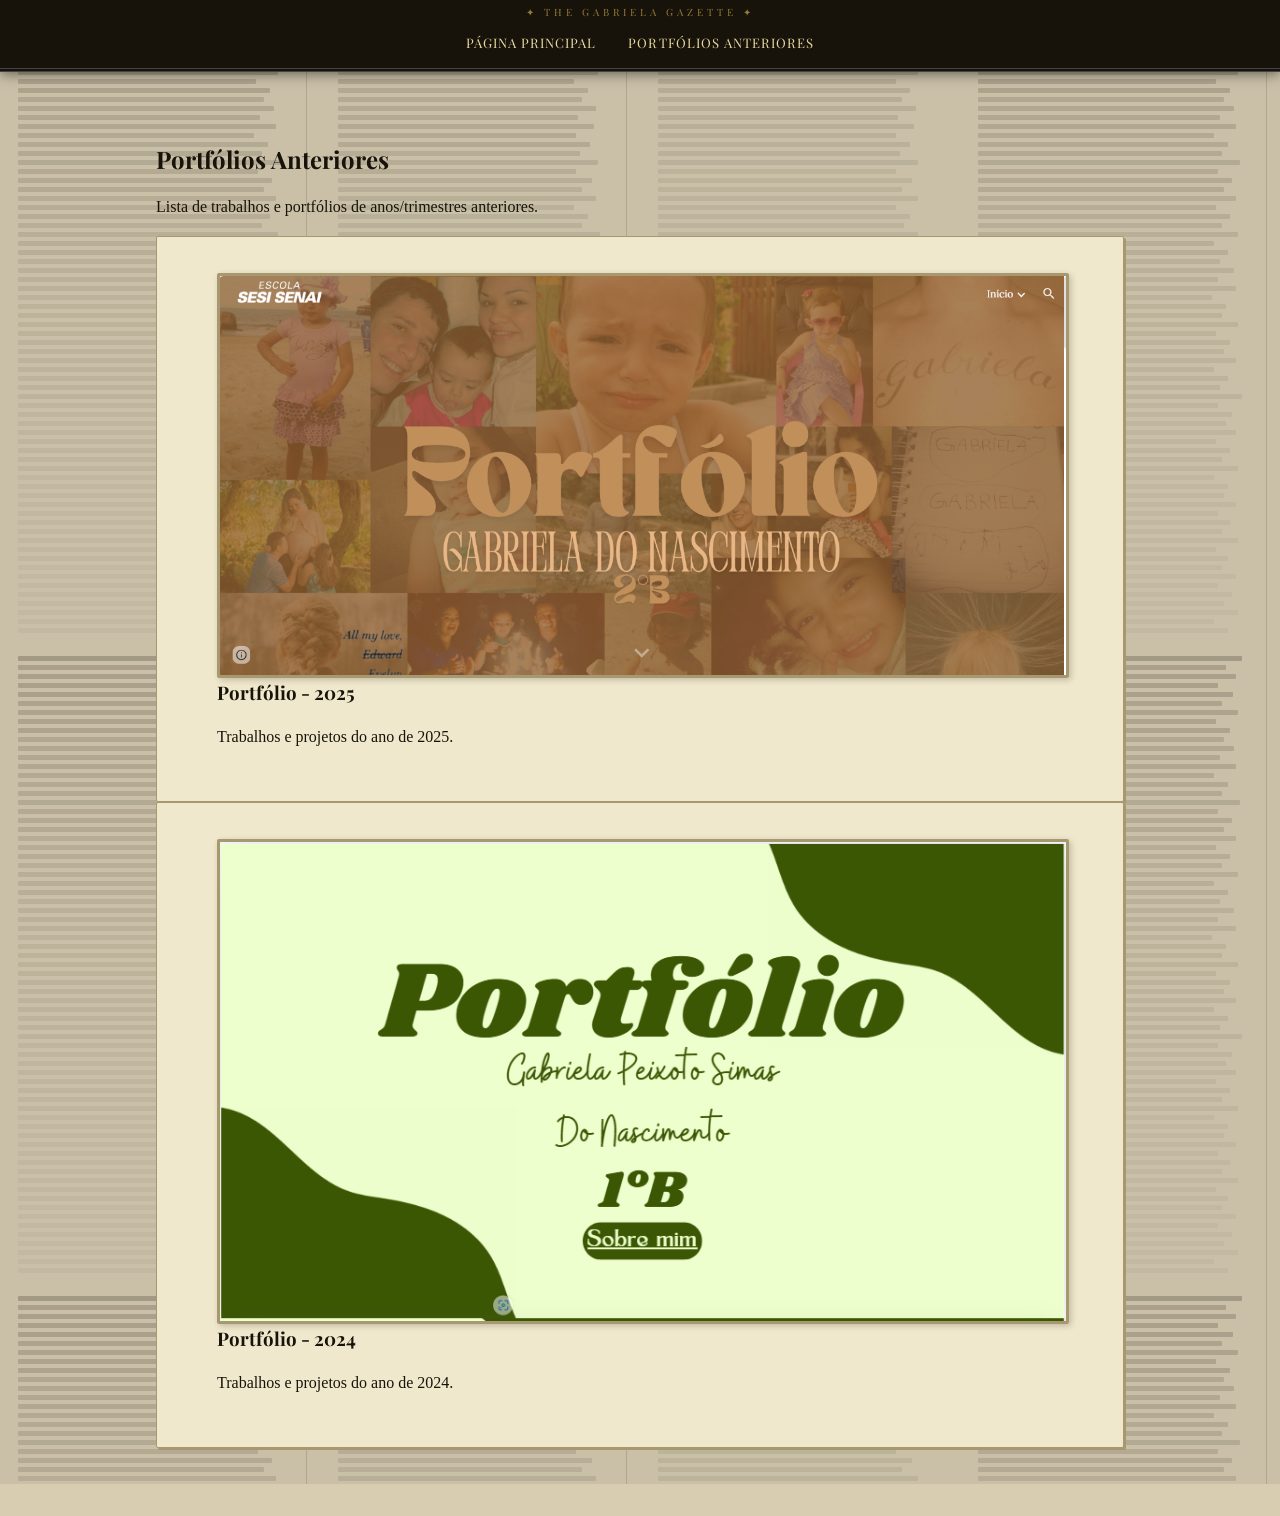
==== anteriores.html @ 57b77105 "primeiro commit" ====
<!DOCTYPE html>
<html lang="pt-br">
<head>
    <meta charset="utf-8">
    <meta name="viewport" content="width=device-width,initial-scale=1">
    <meta name="description" content="Portfólios e trabalhos anteriores — seleção de projetos por ano.">
    <title>Portfólios Anteriores</title>
    <link href="https://fonts.googleapis.com/css2?family=Inter:wght@300;400;600&family=Baloo+2:wght@600;700&display=swap" rel="stylesheet">
    <link rel="icon" href="favicon.ico">
    <link rel="stylesheet" href="style.css">
</head>
<body>
    <header>
        <nav>
            <ul>
                <li><a href="index.html">Página Principal</a></li>
                <li><a href="#anteriores">Portfólios Anteriores</a></li>
            </ul>
        </nav>
    </header>

    <main>
        <section id="anteriores">
            <h1>Portfólios Anteriores</h1>
            <p>Lista de trabalhos e portfólios de anos/trimestres anteriores.</p>

            <div class="grid-atividades">
                <article class="card">
                    <figure>
                            <a href="https://sites.google.com/estudante.sesisenai.org.br/gabrielapsdn?usp=sharing" target="_blank" rel="noopener noreferrer">
                                <img src="thumb-2025.png" alt="Miniatura Portfólio 2025" class="portfolio-thumb" loading="lazy">
                            </a>
                        <figcaption>
                            <h3>Portfólio - 2025</h3>
                            <p>Trabalhos e projetos do ano de 2025.</p>
                        </figcaption>
                    </figure>
                </article>

                <article class="card">
                    <figure>
                        <a href="https://www.canva.com/design/DAF_xzm78mk/CdOu-f7Q2HeyE7oRN4LmzQ/edit" target="_blank" rel="noopener noreferrer">
                            <img src="thumb-2024.png" alt="Miniatura Portfólio 2024" class="portfolio-thumb" loading="lazy">
                        </a>
                        <figcaption>
                            <h3>Portfólio - 2024</h3>
                            <p>Trabalhos e projetos do ano de 2024.</p>
                        </figcaption>
                    </figure>
                </article>
            </div>
        </section>
    </main>

    <script src="script.js"></script>
</body>
</html>
---- style.css ----
@import url('https://fonts.googleapis.com/css2?family=Playfair+Display:ital,wght@0,400;0,700;0,900;1,400;1,700&family=IM+Fell+English:ital@0;1&family=Courier+Prime:wght@400;700&display=swap');

/* =============================================
   VARIÁVEIS
   ============================================= */
:root {
    --j-bg:     #d8cdb0;
    --j-paper:  #e8dfc4;
    --j-ink:    #18130a;
    --j-muted:  #3a2e1a;
    --j-border: #a89870;
    --j-gold:   #c8a84a;
    --radius:   2px;
}

/* =============================================
   FUNDO — textura de jornal real
   Combinação: cor base amarelada + SVG de linhas
   densas em 3 colunas + ruído de grão de papel
   ============================================= */
html {
    background-color: var(--j-bg);
}

body {
    margin: 0;
    padding: 0;
    font-family: 'IM Fell English', Georgia, serif;
    color: var(--j-ink);
    line-height: 1.6;
    -webkit-font-smoothing: antialiased;
    position: relative;

    /* Camada 1: textura de papel envelhecido */
    background-color: var(--j-paper);
    background-image:
        /* Grão de papel — noise fino */
        url("data:image/svg+xml,%3Csvg xmlns='http://www.w3.org/2000/svg' width='300' height='300'%3E%3Cfilter id='n' x='0' y='0'%3E%3CfeTurbulence type='fractalNoise' baseFrequency='0.75' numOctaves='4' stitchTiles='stitch'/%3E%3CfeColorMatrix type='saturate' values='0'/%3E%3CfeBlend in='SourceGraphic' mode='multiply'/%3E%3C/filter%3E%3Crect width='300' height='300' filter='url(%23n)' opacity='0.12'/%3E%3C/svg%3E"),
        /* Linhas de texto em 3 colunas — denso como jornal real */
        url("data:image/svg+xml,%3Csvg xmlns='http://www.w3.org/2000/svg' width='960' height='640'%3E%3Crect width='960' height='640' fill='%23e6dbbf'/%3E%3C!-- COLUNA 1 --%3E%3Crect x='18' y='16' width='264' height='5' rx='1' fill='%2318130a' opacity='0.22'/%3E%3Crect x='18' y='25' width='248' height='5' rx='1' fill='%2318130a' opacity='0.18'/%3E%3Crect x='18' y='34' width='258' height='5' rx='1' fill='%2318130a' opacity='0.18'/%3E%3Crect x='18' y='43' width='240' height='5' rx='1' fill='%2318130a' opacity='0.18'/%3E%3Crect x='18' y='52' width='255' height='5' rx='1' fill='%2318130a' opacity='0.18'/%3E%3Crect x='18' y='61' width='244' height='5' rx='1' fill='%2318130a' opacity='0.16'/%3E%3Crect x='18' y='70' width='260' height='5' rx='1' fill='%2318130a' opacity='0.16'/%3E%3Crect x='18' y='79' width='238' height='5' rx='1' fill='%2318130a' opacity='0.16'/%3E%3Crect x='18' y='88' width='252' height='5' rx='1' fill='%2318130a' opacity='0.16'/%3E%3Crect x='18' y='97' width='246' height='5' rx='1' fill='%2318130a' opacity='0.14'/%3E%3Crect x='18' y='106' width='256' height='5' rx='1' fill='%2318130a' opacity='0.14'/%3E%3Crect x='18' y='115' width='242' height='5' rx='1' fill='%2318130a' opacity='0.14'/%3E%3Crect x='18' y='124' width='258' height='5' rx='1' fill='%2318130a' opacity='0.14'/%3E%3Crect x='18' y='133' width='236' height='5' rx='1' fill='%2318130a' opacity='0.13'/%3E%3Crect x='18' y='142' width='250' height='5' rx='1' fill='%2318130a' opacity='0.13'/%3E%3Crect x='18' y='151' width='244' height='5' rx='1' fill='%2318130a' opacity='0.13'/%3E%3Crect x='18' y='160' width='262' height='5' rx='1' fill='%2318130a' opacity='0.13'/%3E%3Crect x='18' y='169' width='240' height='5' rx='1' fill='%2318130a' opacity='0.12'/%3E%3Crect x='18' y='178' width='254' height='5' rx='1' fill='%2318130a' opacity='0.12'/%3E%3Crect x='18' y='187' width='246' height='5' rx='1' fill='%2318130a' opacity='0.12'/%3E%3Crect x='18' y='196' width='258' height='5' rx='1' fill='%2318130a' opacity='0.11'/%3E%3Crect x='18' y='205' width='238' height='5' rx='1' fill='%2318130a' opacity='0.11'/%3E%3Crect x='18' y='214' width='252' height='5' rx='1' fill='%2318130a' opacity='0.11'/%3E%3Crect x='18' y='223' width='244' height='5' rx='1' fill='%2318130a' opacity='0.10'/%3E%3Crect x='18' y='232' width='260' height='5' rx='1' fill='%2318130a' opacity='0.10'/%3E%3Crect x='18' y='241' width='236' height='5' rx='1' fill='%2318130a' opacity='0.10'/%3E%3Crect x='18' y='250' width='250' height='5' rx='1' fill='%2318130a' opacity='0.10'/%3E%3Crect x='18' y='259' width='242' height='5' rx='1' fill='%2318130a' opacity='0.09'/%3E%3Crect x='18' y='268' width='256' height='5' rx='1' fill='%2318130a' opacity='0.09'/%3E%3Crect x='18' y='277' width='240' height='5' rx='1' fill='%2318130a' opacity='0.09'/%3E%3Crect x='18' y='286' width='258' height='5' rx='1' fill='%2318130a' opacity='0.09'/%3E%3Crect x='18' y='295' width='234' height='5' rx='1' fill='%2318130a' opacity='0.08'/%3E%3Crect x='18' y='304' width='248' height='5' rx='1' fill='%2318130a' opacity='0.08'/%3E%3Crect x='18' y='313' width='244' height='5' rx='1' fill='%2318130a' opacity='0.08'/%3E%3Crect x='18' y='322' width='260' height='5' rx='1' fill='%2318130a' opacity='0.08'/%3E%3Crect x='18' y='331' width='238' height='5' rx='1' fill='%2318130a' opacity='0.08'/%3E%3Crect x='18' y='340' width='252' height='5' rx='1' fill='%2318130a' opacity='0.08'/%3E%3Crect x='18' y='349' width='246' height='5' rx='1' fill='%2318130a' opacity='0.07'/%3E%3Crect x='18' y='358' width='258' height='5' rx='1' fill='%2318130a' opacity='0.07'/%3E%3Crect x='18' y='367' width='236' height='5' rx='1' fill='%2318130a' opacity='0.07'/%3E%3Crect x='18' y='376' width='250' height='5' rx='1' fill='%2318130a' opacity='0.07'/%3E%3Crect x='18' y='385' width='242' height='5' rx='1' fill='%2318130a' opacity='0.07'/%3E%3Crect x='18' y='394' width='264' height='5' rx='1' fill='%2318130a' opacity='0.07'/%3E%3Crect x='18' y='403' width='240' height='5' rx='1' fill='%2318130a' opacity='0.06'/%3E%3Crect x='18' y='412' width='254' height='5' rx='1' fill='%2318130a' opacity='0.06'/%3E%3Crect x='18' y='421' width='248' height='5' rx='1' fill='%2318130a' opacity='0.06'/%3E%3Crect x='18' y='430' width='258' height='5' rx='1' fill='%2318130a' opacity='0.06'/%3E%3Crect x='18' y='439' width='238' height='5' rx='1' fill='%2318130a' opacity='0.06'/%3E%3Crect x='18' y='448' width='252' height='5' rx='1' fill='%2318130a' opacity='0.06'/%3E%3Crect x='18' y='457' width='244' height='5' rx='1' fill='%2318130a' opacity='0.06'/%3E%3Crect x='18' y='466' width='260' height='5' rx='1' fill='%2318130a' opacity='0.06'/%3E%3Crect x='18' y='475' width='236' height='5' rx='1' fill='%2318130a' opacity='0.05'/%3E%3Crect x='18' y='484' width='250' height='5' rx='1' fill='%2318130a' opacity='0.05'/%3E%3Crect x='18' y='493' width='246' height='5' rx='1' fill='%2318130a' opacity='0.05'/%3E%3Crect x='18' y='502' width='258' height='5' rx='1' fill='%2318130a' opacity='0.05'/%3E%3Crect x='18' y='511' width='240' height='5' rx='1' fill='%2318130a' opacity='0.05'/%3E%3Crect x='18' y='520' width='252' height='5' rx='1' fill='%2318130a' opacity='0.05'/%3E%3Crect x='18' y='529' width='244' height='5' rx='1' fill='%2318130a' opacity='0.05'/%3E%3Crect x='18' y='538' width='260' height='5' rx='1' fill='%2318130a' opacity='0.05'/%3E%3Crect x='18' y='547' width='238' height='5' rx='1' fill='%2318130a' opacity='0.05'/%3E%3Crect x='18' y='556' width='250' height='5' rx='1' fill='%2318130a' opacity='0.05'/%3E%3Crect x='18' y='565' width='244' height='5' rx='1' fill='%2318130a' opacity='0.04'/%3E%3Crect x='18' y='574' width='258' height='5' rx='1' fill='%2318130a' opacity='0.04'/%3E%3Crect x='18' y='583' width='240' height='5' rx='1' fill='%2318130a' opacity='0.04'/%3E%3Crect x='18' y='592' width='254' height='5' rx='1' fill='%2318130a' opacity='0.04'/%3E%3Crect x='18' y='601' width='246' height='5' rx='1' fill='%2318130a' opacity='0.04'/%3E%3Crect x='18' y='610' width='260' height='5' rx='1' fill='%2318130a' opacity='0.04'/%3E%3Crect x='18' y='619' width='236' height='5' rx='1' fill='%2318130a' opacity='0.04'/%3E%3Crect x='18' y='628' width='250' height='5' rx='1' fill='%2318130a' opacity='0.04'/%3E%3C!-- COLUNA 2 --%3E%3Crect x='338' y='16' width='264' height='5' rx='1' fill='%2318130a' opacity='0.19'/%3E%3Crect x='338' y='25' width='246' height='5' rx='1' fill='%2318130a' opacity='0.15'/%3E%3Crect x='338' y='34' width='258' height='5' rx='1' fill='%2318130a' opacity='0.15'/%3E%3Crect x='338' y='43' width='238' height='5' rx='1' fill='%2318130a' opacity='0.15'/%3E%3Crect x='338' y='52' width='253' height='5' rx='1' fill='%2318130a' opacity='0.15'/%3E%3Crect x='338' y='61' width='244' height='5' rx='1' fill='%2318130a' opacity='0.14'/%3E%3Crect x='338' y='70' width='260' height='5' rx='1' fill='%2318130a' opacity='0.14'/%3E%3Crect x='338' y='79' width='236' height='5' rx='1' fill='%2318130a' opacity='0.14'/%3E%3Crect x='338' y='88' width='250' height='5' rx='1' fill='%2318130a' opacity='0.13'/%3E%3Crect x='338' y='97' width='244' height='5' rx='1' fill='%2318130a' opacity='0.13'/%3E%3Crect x='338' y='106' width='258' height='5' rx='1' fill='%2318130a' opacity='0.13'/%3E%3Crect x='338' y='115' width='240' height='5' rx='1' fill='%2318130a' opacity='0.12'/%3E%3Crect x='338' y='124' width='256' height='5' rx='1' fill='%2318130a' opacity='0.12'/%3E%3Crect x='338' y='133' width='238' height='5' rx='1' fill='%2318130a' opacity='0.12'/%3E%3Crect x='338' y='142' width='252' height='5' rx='1' fill='%2318130a' opacity='0.12'/%3E%3Crect x='338' y='151' width='242' height='5' rx='1' fill='%2318130a' opacity='0.11'/%3E%3Crect x='338' y='160' width='260' height='5' rx='1' fill='%2318130a' opacity='0.11'/%3E%3Crect x='338' y='169' width='238' height='5' rx='1' fill='%2318130a' opacity='0.11'/%3E%3Crect x='338' y='178' width='254' height='5' rx='1' fill='%2318130a' opacity='0.10'/%3E%3Crect x='338' y='187' width='244' height='5' rx='1' fill='%2318130a' opacity='0.10'/%3E%3Crect x='338' y='196' width='258' height='5' rx='1' fill='%2318130a' opacity='0.10'/%3E%3Crect x='338' y='205' width='236' height='5' rx='1' fill='%2318130a' opacity='0.09'/%3E%3Crect x='338' y='214' width='250' height='5' rx='1' fill='%2318130a' opacity='0.09'/%3E%3Crect x='338' y='223' width='244' height='5' rx='1' fill='%2318130a' opacity='0.09'/%3E%3Crect x='338' y='232' width='262' height='5' rx='1' fill='%2318130a' opacity='0.09'/%3E%3Crect x='338' y='241' width='238' height='5' rx='1' fill='%2318130a' opacity='0.08'/%3E%3Crect x='338' y='250' width='252' height='5' rx='1' fill='%2318130a' opacity='0.08'/%3E%3Crect x='338' y='259' width='246' height='5' rx='1' fill='%2318130a' opacity='0.08'/%3E%3Crect x='338' y='268' width='258' height='5' rx='1' fill='%2318130a' opacity='0.08'/%3E%3Crect x='338' y='277' width='240' height='5' rx='1' fill='%2318130a' opacity='0.07'/%3E%3Crect x='338' y='286' width='256' height='5' rx='1' fill='%2318130a' opacity='0.07'/%3E%3Crect x='338' y='295' width='242' height='5' rx='1' fill='%2318130a' opacity='0.07'/%3E%3Crect x='338' y='304' width='260' height='5' rx='1' fill='%2318130a' opacity='0.07'/%3E%3Crect x='338' y='313' width='236' height='5' rx='1' fill='%2318130a' opacity='0.06'/%3E%3Crect x='338' y='322' width='250' height='5' rx='1' fill='%2318130a' opacity='0.06'/%3E%3Crect x='338' y='331' width='244' height='5' rx='1' fill='%2318130a' opacity='0.06'/%3E%3Crect x='338' y='340' width='258' height='5' rx='1' fill='%2318130a' opacity='0.06'/%3E%3Crect x='338' y='349' width='240' height='5' rx='1' fill='%2318130a' opacity='0.06'/%3E%3Crect x='338' y='358' width='254' height='5' rx='1' fill='%2318130a' opacity='0.06'/%3E%3Crect x='338' y='367' width='248' height='5' rx='1' fill='%2318130a' opacity='0.05'/%3E%3Crect x='338' y='376' width='260' height='5' rx='1' fill='%2318130a' opacity='0.05'/%3E%3Crect x='338' y='385' width='238' height='5' rx='1' fill='%2318130a' opacity='0.05'/%3E%3Crect x='338' y='394' width='252' height='5' rx='1' fill='%2318130a' opacity='0.05'/%3E%3Crect x='338' y='403' width='244' height='5' rx='1' fill='%2318130a' opacity='0.05'/%3E%3Crect x='338' y='412' width='260' height='5' rx='1' fill='%2318130a' opacity='0.05'/%3E%3Crect x='338' y='421' width='236' height='5' rx='1' fill='%2318130a' opacity='0.04'/%3E%3Crect x='338' y='430' width='250' height='5' rx='1' fill='%2318130a' opacity='0.04'/%3E%3Crect x='338' y='439' width='246' height='5' rx='1' fill='%2318130a' opacity='0.04'/%3E%3Crect x='338' y='448' width='258' height='5' rx='1' fill='%2318130a' opacity='0.04'/%3E%3Crect x='338' y='457' width='240' height='5' rx='1' fill='%2318130a' opacity='0.04'/%3E%3Crect x='338' y='466' width='254' height='5' rx='1' fill='%2318130a' opacity='0.04'/%3E%3Crect x='338' y='475' width='242' height='5' rx='1' fill='%2318130a' opacity='0.04'/%3E%3Crect x='338' y='484' width='260' height='5' rx='1' fill='%2318130a' opacity='0.04'/%3E%3Crect x='338' y='493' width='238' height='5' rx='1' fill='%2318130a' opacity='0.03'/%3E%3Crect x='338' y='502' width='252' height='5' rx='1' fill='%2318130a' opacity='0.03'/%3E%3Crect x='338' y='511' width='246' height='5' rx='1' fill='%2318130a' opacity='0.03'/%3E%3Crect x='338' y='520' width='258' height='5' rx='1' fill='%2318130a' opacity='0.03'/%3E%3Crect x='338' y='529' width='240' height='5' rx='1' fill='%2318130a' opacity='0.03'/%3E%3Crect x='338' y='538' width='254' height='5' rx='1' fill='%2318130a' opacity='0.03'/%3E%3Crect x='338' y='547' width='244' height='5' rx='1' fill='%2318130a' opacity='0.03'/%3E%3Crect x='338' y='556' width='260' height='5' rx='1' fill='%2318130a' opacity='0.03'/%3E%3Crect x='338' y='565' width='238' height='5' rx='1' fill='%2318130a' opacity='0.03'/%3E%3Crect x='338' y='574' width='252' height='5' rx='1' fill='%2318130a' opacity='0.03'/%3E%3Crect x='338' y='583' width='244' height='5' rx='1' fill='%2318130a' opacity='0.03'/%3E%3Crect x='338' y='592' width='260' height='5' rx='1' fill='%2318130a' opacity='0.03'/%3E%3Crect x='338' y='601' width='238' height='5' rx='1' fill='%2318130a' opacity='0.03'/%3E%3Crect x='338' y='610' width='254' height='5' rx='1' fill='%2318130a' opacity='0.03'/%3E%3Crect x='338' y='619' width='246' height='5' rx='1' fill='%2318130a' opacity='0.03'/%3E%3Crect x='338' y='628' width='260' height='5' rx='1' fill='%2318130a' opacity='0.03'/%3E%3C!-- COLUNA 3 --%3E%3Crect x='658' y='16' width='264' height='5' rx='1' fill='%2318130a' opacity='0.17'/%3E%3Crect x='658' y='25' width='244' height='5' rx='1' fill='%2318130a' opacity='0.13'/%3E%3Crect x='658' y='34' width='258' height='5' rx='1' fill='%2318130a' opacity='0.13'/%3E%3Crect x='658' y='43' width='240' height='5' rx='1' fill='%2318130a' opacity='0.13'/%3E%3Crect x='658' y='52' width='255' height='5' rx='1' fill='%2318130a' opacity='0.12'/%3E%3Crect x='658' y='61' width='246' height='5' rx='1' fill='%2318130a' opacity='0.12'/%3E%3Crect x='658' y='70' width='260' height='5' rx='1' fill='%2318130a' opacity='0.12'/%3E%3Crect x='658' y='79' width='238' height='5' rx='1' fill='%2318130a' opacity='0.11'/%3E%3Crect x='658' y='88' width='252' height='5' rx='1' fill='%2318130a' opacity='0.11'/%3E%3Crect x='658' y='97' width='244' height='5' rx='1' fill='%2318130a' opacity='0.11'/%3E%3Crect x='658' y='106' width='258' height='5' rx='1' fill='%2318130a' opacity='0.10'/%3E%3Crect x='658' y='115' width='240' height='5' rx='1' fill='%2318130a' opacity='0.10'/%3E%3Crect x='658' y='124' width='256' height='5' rx='1' fill='%2318130a' opacity='0.10'/%3E%3Crect x='658' y='133' width='238' height='5' rx='1' fill='%2318130a' opacity='0.09'/%3E%3Crect x='658' y='142' width='252' height='5' rx='1' fill='%2318130a' opacity='0.09'/%3E%3Crect x='658' y='151' width='242' height='5' rx='1' fill='%2318130a' opacity='0.09'/%3E%3Crect x='658' y='160' width='260' height='5' rx='1' fill='%2318130a' opacity='0.09'/%3E%3Crect x='658' y='169' width='238' height='5' rx='1' fill='%2318130a' opacity='0.08'/%3E%3Crect x='658' y='178' width='254' height='5' rx='1' fill='%2318130a' opacity='0.08'/%3E%3Crect x='658' y='187' width='244' height='5' rx='1' fill='%2318130a' opacity='0.08'/%3E%3Crect x='658' y='196' width='260' height='5' rx='1' fill='%2318130a' opacity='0.08'/%3E%3Crect x='658' y='205' width='238' height='5' rx='1' fill='%2318130a' opacity='0.07'/%3E%3Crect x='658' y='214' width='252' height='5' rx='1' fill='%2318130a' opacity='0.07'/%3E%3Crect x='658' y='223' width='246' height='5' rx='1' fill='%2318130a' opacity='0.07'/%3E%3Crect x='658' y='232' width='260' height='5' rx='1' fill='%2318130a' opacity='0.07'/%3E%3Crect x='658' y='241' width='238' height='5' rx='1' fill='%2318130a' opacity='0.06'/%3E%3Crect x='658' y='250' width='252' height='5' rx='1' fill='%2318130a' opacity='0.06'/%3E%3Crect x='658' y='259' width='244' height='5' rx='1' fill='%2318130a' opacity='0.06'/%3E%3Crect x='658' y='268' width='258' height='5' rx='1' fill='%2318130a' opacity='0.06'/%3E%3Crect x='658' y='277' width='240' height='5' rx='1' fill='%2318130a' opacity='0.06'/%3E%3Crect x='658' y='286' width='256' height='5' rx='1' fill='%2318130a' opacity='0.06'/%3E%3Crect x='658' y='295' width='242' height='5' rx='1' fill='%2318130a' opacity='0.05'/%3E%3Crect x='658' y='304' width='260' height='5' rx='1' fill='%2318130a' opacity='0.05'/%3E%3Crect x='658' y='313' width='236' height='5' rx='1' fill='%2318130a' opacity='0.05'/%3E%3Crect x='658' y='322' width='250' height='5' rx='1' fill='%2318130a' opacity='0.05'/%3E%3Crect x='658' y='331' width='244' height='5' rx='1' fill='%2318130a' opacity='0.05'/%3E%3Crect x='658' y='340' width='258' height='5' rx='1' fill='%2318130a' opacity='0.05'/%3E%3Crect x='658' y='349' width='240' height='5' rx='1' fill='%2318130a' opacity='0.04'/%3E%3Crect x='658' y='358' width='254' height='5' rx='1' fill='%2318130a' opacity='0.04'/%3E%3Crect x='658' y='367' width='246' height='5' rx='1' fill='%2318130a' opacity='0.04'/%3E%3Crect x='658' y='376' width='260' height='5' rx='1' fill='%2318130a' opacity='0.04'/%3E%3Crect x='658' y='385' width='238' height='5' rx='1' fill='%2318130a' opacity='0.04'/%3E%3Crect x='658' y='394' width='252' height='5' rx='1' fill='%2318130a' opacity='0.04'/%3E%3Crect x='658' y='403' width='246' height='5' rx='1' fill='%2318130a' opacity='0.04'/%3E%3Crect x='658' y='412' width='260' height='5' rx='1' fill='%2318130a' opacity='0.04'/%3E%3Crect x='658' y='421' width='238' height='5' rx='1' fill='%2318130a' opacity='0.03'/%3E%3Crect x='658' y='430' width='252' height='5' rx='1' fill='%2318130a' opacity='0.03'/%3E%3Crect x='658' y='439' width='244' height='5' rx='1' fill='%2318130a' opacity='0.03'/%3E%3Crect x='658' y='448' width='260' height='5' rx='1' fill='%2318130a' opacity='0.03'/%3E%3Crect x='658' y='457' width='236' height='5' rx='1' fill='%2318130a' opacity='0.03'/%3E%3Crect x='658' y='466' width='250' height='5' rx='1' fill='%2318130a' opacity='0.03'/%3E%3Crect x='658' y='475' width='244' height='5' rx='1' fill='%2318130a' opacity='0.03'/%3E%3Crect x='658' y='484' width='260' height='5' rx='1' fill='%2318130a' opacity='0.03'/%3E%3Crect x='658' y='493' width='238' height='5' rx='1' fill='%2318130a' opacity='0.03'/%3E%3Crect x='658' y='502' width='254' height='5' rx='1' fill='%2318130a' opacity='0.03'/%3E%3C!-- Divisores de coluna --%3E%3Crect x='306' y='0' width='1' height='640' fill='%2318130a' opacity='0.15'/%3E%3Crect x='626' y='0' width='1' height='640' fill='%2318130a' opacity='0.15'/%3E%3C/svg%3E");
    background-size: 300px 300px, 960px 640px;
    background-repeat: repeat, repeat;
}

/* =============================================
   HEADER — estilo manchete de jornal
   ============================================= */
header {
    background: var(--j-ink);
    position: sticky;
    top: 0;
    z-index: 100;
    border-bottom: 4px double #444;
    box-shadow: 0 2px 12px rgba(0,0,0,0.5);
}

header::before {
    content: '✦ THE GABRIELA GAZETTE ✦';
    display: block;
    text-align: center;
    font-family: 'Playfair Display', Georgia, serif;
    font-size: 10px;
    letter-spacing: 4px;
    color: var(--j-gold);
    padding: 4px 0 0;
    opacity: 0.7;
    text-transform: uppercase;
}

header nav {
    padding: 10px 24px 12px;
    display: flex;
    justify-content: center;
}

nav ul {
    display: flex;
    justify-content: center;
    list-style: none;
    margin: 0;
    padding: 0;
    gap: 4px;
}

nav a {
    color: #e8d8a0 !important;
    text-decoration: none;
    font-family: 'Playfair Display', serif;
    font-size: 0.82rem;
    letter-spacing: 0.08em;
    padding: 5px 13px;
    border-radius: 2px;
    text-transform: uppercase;
    transition: background 0.15s, color 0.15s;
    border: 1px solid transparent;
}

nav a:hover {
    background: rgba(255,255,255,0.07);
    border-color: rgba(200,168,74,0.3);
    color: #f8e8b8 !important;
}

/* =============================================
   MAIN
   ============================================= */
main {
    max-width: 1100px;
    margin: 32px auto;
    padding: 0 24px;
}

section {
    padding: 36px 6%;
    position: relative;
}

/* Linha separadora entre seções */
section + section {
    border-top: 1px solid var(--j-border);
}

h1, h2, h3 {
    font-family: 'Playfair Display', Georgia, serif;
    color: var(--j-ink);
    margin: 0 0 10px;
}

/* =============================================
   TÍTULOS — estilo manchete de jornal
   ============================================= */
h2 {
    font-size: 2rem;
    font-weight: 900;
    letter-spacing: 0.04em;
    text-transform: uppercase;
    border-bottom: 3px solid var(--j-ink);
    padding-bottom: 8px;
    margin-bottom: 24px;
    position: relative;
}

h2::after {
    content: '';
    display: block;
    border-bottom: 1px solid var(--j-ink);
    margin-top: 3px;
}

/* =============================================
   NOME / TURMA
   ============================================= */
.section-header {
    display: flex;
    align-items: flex-end;
    gap: 12px;
    margin-bottom: 16px;
    border-bottom: 3px solid var(--j-ink);
    padding-bottom: 8px;
}

.section-header::after {
    content: '';
    display: block;
    width: 100%;
    border-bottom: 1px solid var(--j-ink);
    margin-top: 3px;
    position: absolute;
    left: 6%;
    bottom: calc(36px + 8px - 2px);
    width: 88%;
}

.title-side { display: flex; flex-direction: column; line-height: 1; }

.title-side .nome {
    font-family: 'Playfair Display', Georgia, serif;
    font-weight: 900;
    font-size: 2.2rem;
    color: var(--j-ink);
    font-variant-caps: small-caps;
    letter-spacing: 0.05em;
}

.title-side .turma {
    font-family: 'Playfair Display', Georgia, serif;
    font-size: 1.6rem;
    color: var(--j-muted);
    margin-top: 4px;
    font-style: italic;
}

/* =============================================
   PERFIL
   ============================================= */
.perfil {
    display: flex;
    align-items: center;
    gap: 24px;
    margin-top: 12px;
}

.foto-perfil {
    width: 240px;
    height: 240px;
    object-fit: cover;
    border-radius: 50% !important;
    padding: 6px;
    background: #d8cba8;
    border: 5px solid var(--j-border) !important;
    box-shadow: 4px 4px 0 #8a7a50, 0 8px 24px rgba(0,0,0,0.22) !important;
    display: block;
    flex-shrink: 0;
    overflow: hidden;
}

.toggle-btn {
    width: 36px;
    height: 36px;
    padding: 0;
    display: inline-flex;
    align-items: center;
    justify-content: center;
    background: var(--j-ink) !important;
    color: #e8d8a0 !important;
    border: none;
    border-radius: 2px !important;
    cursor: pointer;
    font-size: 16px;
    flex-shrink: 0;
    box-shadow: 2px 2px 0 #555;
}

.perfil-text {
    flex: 1;
    overflow: hidden;
    transition: max-height 0.32s ease, opacity 0.24s ease;
    max-height: 2000px;
    opacity: 1;
}

.perfil-text p {
    font-family: 'IM Fell English', Georgia, serif;
    font-size: 15px;
    line-height: 1.75;
    color: var(--j-muted);
    margin: 0;
    /* Simula texto em coluna de jornal */
    text-align: justify;
    hyphens: auto;
}

.perfil-text.collapsed { max-height: 0; opacity: 0; }

#apresentacao-content {
    overflow: hidden;
    transition: max-height 0.32s ease, opacity 0.24s ease;
    max-height: 2000px;
    opacity: 1;
}
#apresentacao-content.collapsed { max-height: 0; opacity: 0; }

/* =============================================
   CURRÍCULO
   ============================================= */
.cv-content p {
    font-family: 'IM Fell English', Georgia, serif;
    color: var(--j-muted);
    font-size: 15px;
}

.cv-thumb {
    width: 100%;
    max-width: 300px;
    height: auto;
    border-radius: 2px;
    display: block;
    margin-bottom: 10px;
    border: 3px solid var(--j-border) !important;
    box-shadow: 4px 4px 0 #8a7a50 !important;
}

.btn {
    display: inline-block;
    background: var(--j-ink) !important;
    color: #e8d8a0 !important;
    padding: 9px 22px;
    border-radius: 2px !important;
    text-decoration: none;
    font-family: 'Playfair Display', serif;
    font-size: 0.85rem;
    letter-spacing: 0.1em;
    text-transform: uppercase;
    border: 1px solid #555;
    box-shadow: 3px 3px 0 #000;
    transition: transform 0.1s, box-shadow 0.1s;
}
.btn:hover { transform: translate(2px,2px); box-shadow: 1px 1px 0 #000; }

img {
    border: 3px solid var(--j-border);
    border-radius: 2px;
    box-shadow: 2px 2px 6px rgba(0,0,0,0.2);
    display: block;
}

/* =============================================
   FILTRO
   ============================================= */
.filtros { margin-bottom: 28px; }

select {
    background: #f0e6c8;
    border: 1.5px solid var(--j-border);
    color: var(--j-ink);
    font-family: 'Playfair Display', serif;
    font-size: 0.9rem;
    padding: 6px 16px;
    border-radius: 2px;
    box-shadow: 2px 2px 0 var(--j-border);
    cursor: pointer;
    appearance: none;
    -webkit-appearance: none;
}

/* =============================================
   ESTANTE — com imagens reais dos recibos
   ============================================= */
.shelf-wrapper { padding: 20px 0 0; }

.shelf {
    display: flex;
    align-items: flex-end;
    gap: 20px;
    /* Prateleira de madeira */
    background: linear-gradient(
        to bottom,
        transparent 85%,
        #6b3f1a 85%, #6b3f1a 91%,
        #4e2d10 91%, #4e2d10 95%,
        #3a2008 95%
    );
    padding: 24px 36px 0;
    min-height: 280px;
    flex-wrap: wrap;
    justify-content: center;
    box-shadow: 0 10px 0 #2a1408, 0 18px 32px rgba(0,0,0,0.4);
    border-radius: 0 0 4px 4px;
    border-top: 1px solid rgba(255,255,255,0.06);
}

.album-slot {
    display: flex;
    flex-direction: column;
    align-items: center;
}

.album-btn {
    display: flex;
    flex-direction: column;
    align-items: center;
    cursor: pointer;
    transition: transform 0.22s cubic-bezier(.22,.68,0,1.2), filter 0.2s;
    position: relative;
}

.album-btn:hover {
    transform: translateY(-14px);
    filter: drop-shadow(0 12px 16px rgba(0,0,0,0.5));
}

/* Imagem real do recibo como capa */
.album-cover-img {
    width: 130px;
    height: 210px;
    object-fit: cover;
    object-position: top;
    border-radius: 2px;
    border: none !important;
    box-shadow: -4px 0 8px rgba(0,0,0,0.3), 4px 4px 12px rgba(0,0,0,0.45) !important;
    display: block;
}

.album-label {
    margin-top: 10px;
    font-family: 'Playfair Display', serif;
    font-size: 10px;
    text-transform: uppercase;
    letter-spacing: 2.5px;
    color: #e8d8a0;
    text-align: center;
    text-shadow: 0 1px 3px rgba(0,0,0,0.8);
}

/* =============================================
   POPUP — estilo livro/caderno
   ============================================= */
.popup-overlay {
    position: fixed;
    inset: 0;
    background: rgba(10, 8, 2, 0.75);
    display: flex;
    align-items: center;
    justify-content: center;
    z-index: 1000;
    backdrop-filter: blur(3px);
}
.popup-overlay.hidden { display: none; }

.popup-book {
    width: min(700px, 92vw);
    max-height: 85vh;
    border-radius: 3px;
    box-shadow: 0 32px 80px rgba(0,0,0,0.65), 8px 0 0 #a08050 inset;
    display: flex;
    flex-direction: column;
    overflow: hidden;
    border-left: 10px solid #7a5a28;
    position: relative;
    background-color: #f8f0da;
    background-image: repeating-linear-gradient(
        transparent, transparent 31px,
        #b8cfe0 31px, #b8cfe0 32px
    );
    background-attachment: local;
}

/* Faixa de cor no topo baseada no álbum */
.popup-album-stripe {
    height: 7px;
    background: var(--stripe-color, #7a5a28);
    flex-shrink: 0;
}

.popup-header {
    padding: 18px 32px 14px 44px;
    flex-shrink: 0;
    border-bottom: 1.5px dashed #a89060;
    position: relative;
}

.popup-volume {
    font-family: 'Courier Prime', monospace;
    font-size: 10px;
    letter-spacing: 3px;
    text-transform: uppercase;
    color: #8a7040;
    margin-bottom: 4px;
}

.popup-area-title {
    font-family: 'Playfair Display', Georgia, serif;
    font-size: 2.1rem;
    font-weight: 900;
    color: #18130a;
    line-height: 1.1;
    margin: 0;
}

.popup-close {
    position: absolute;
    top: 16px;
    right: 16px;
    width: 32px;
    height: 32px;
    border: 2px solid #8a6a3a;
    border-radius: 50%;
    background: #f8f0da;
    color: #8a6a3a;
    font-size: 14px;
    cursor: pointer;
    display: flex;
    align-items: center;
    justify-content: center;
    transition: all 0.15s;
    line-height: 1;
    font-family: sans-serif;
}
.popup-close:hover { background: #18130a; color: #e8d8a0; border-color: #18130a; }

/* Abas */
.popup-tabs {
    display: flex;
    padding: 8px 32px 0 44px;
    border-bottom: 2px solid #18130a;
    flex-shrink: 0;
    gap: 3px;
}

.popup-tab {
    font-family: 'Courier Prime', monospace;
    font-size: 10px;
    font-weight: 700;
    letter-spacing: 2px;
    text-transform: uppercase;
    padding: 6px 16px;
    cursor: pointer;
    border: 2px solid transparent;
    border-bottom: none;
    color: #8a7040;
    background: transparent;
    transition: color 0.12s;
    user-select: none;
    border-radius: 3px 3px 0 0;
}
.popup-tab:hover { color: #18130a; }
.popup-tab.active {
    color: #18130a;
    background: #f8f0da;
    border-color: #18130a;
    border-bottom: 2px solid #f8f0da;
    margin-bottom: -2px;
}

/* Corpo */
.popup-body {
    padding: 14px 32px 28px 44px;
    overflow-y: auto;
    flex: 1;
    font-family: 'IM Fell English', Georgia, serif;
    font-size: 14.5px;
    line-height: 32px;
    color: #18130a;
    position: relative;
}

/* Margem vermelha */
.popup-body::before {
    content: '';
    position: absolute;
    left: 34px;
    top: 0; bottom: 0;
    width: 1.5px;
    background: #cc4444;
    opacity: 0.65;
}

.popup-atividade {
    margin-bottom: 6px;
}
.popup-atividade h4 {
    font-family: 'Playfair Display', Georgia, serif;
    font-size: 15.5px;
    font-weight: 700;
    color: #18130a;
    margin: 4px 0 0;
    line-height: 32px;
}
.popup-atividade p {
    margin: 0;
    font-size: 13.5px;
    color: #3a2e1a;
    line-height: 32px;
}
.popup-vazio {
    color: #9a8a6a;
    font-style: italic;
    line-height: 32px;
}

/* =============================================
   CARD (compatibilidade)
   ============================================= */
.card {
    background: #f0e8cc;
    padding: 20px;
    border-radius: 2px;
    box-shadow: 2px 2px 0 var(--j-border);
    border: 1px solid var(--j-border);
    display: flex;
    flex-direction: column;
    gap: 10px;
    transition: transform 0.2s, box-shadow 0.2s;
}
.card:hover { transform: translateY(-4px); box-shadow: 4px 6px 0 var(--j-border); }
.card img { width: 100%; height: auto; border-radius: 2px; object-fit: cover; }

/* =============================================
   RESPONSIVO
   ============================================= */
@media (max-width: 720px) {
    .perfil { flex-direction: column; text-align: center; }
    .foto-perfil { width: 180px; height: 180px; }
    .shelf { gap: 12px; padding: 16px 16px 0; }
    .album-cover-img { width: 100px; height: 162px; }
    h2 { font-size: 1.5rem; }
}
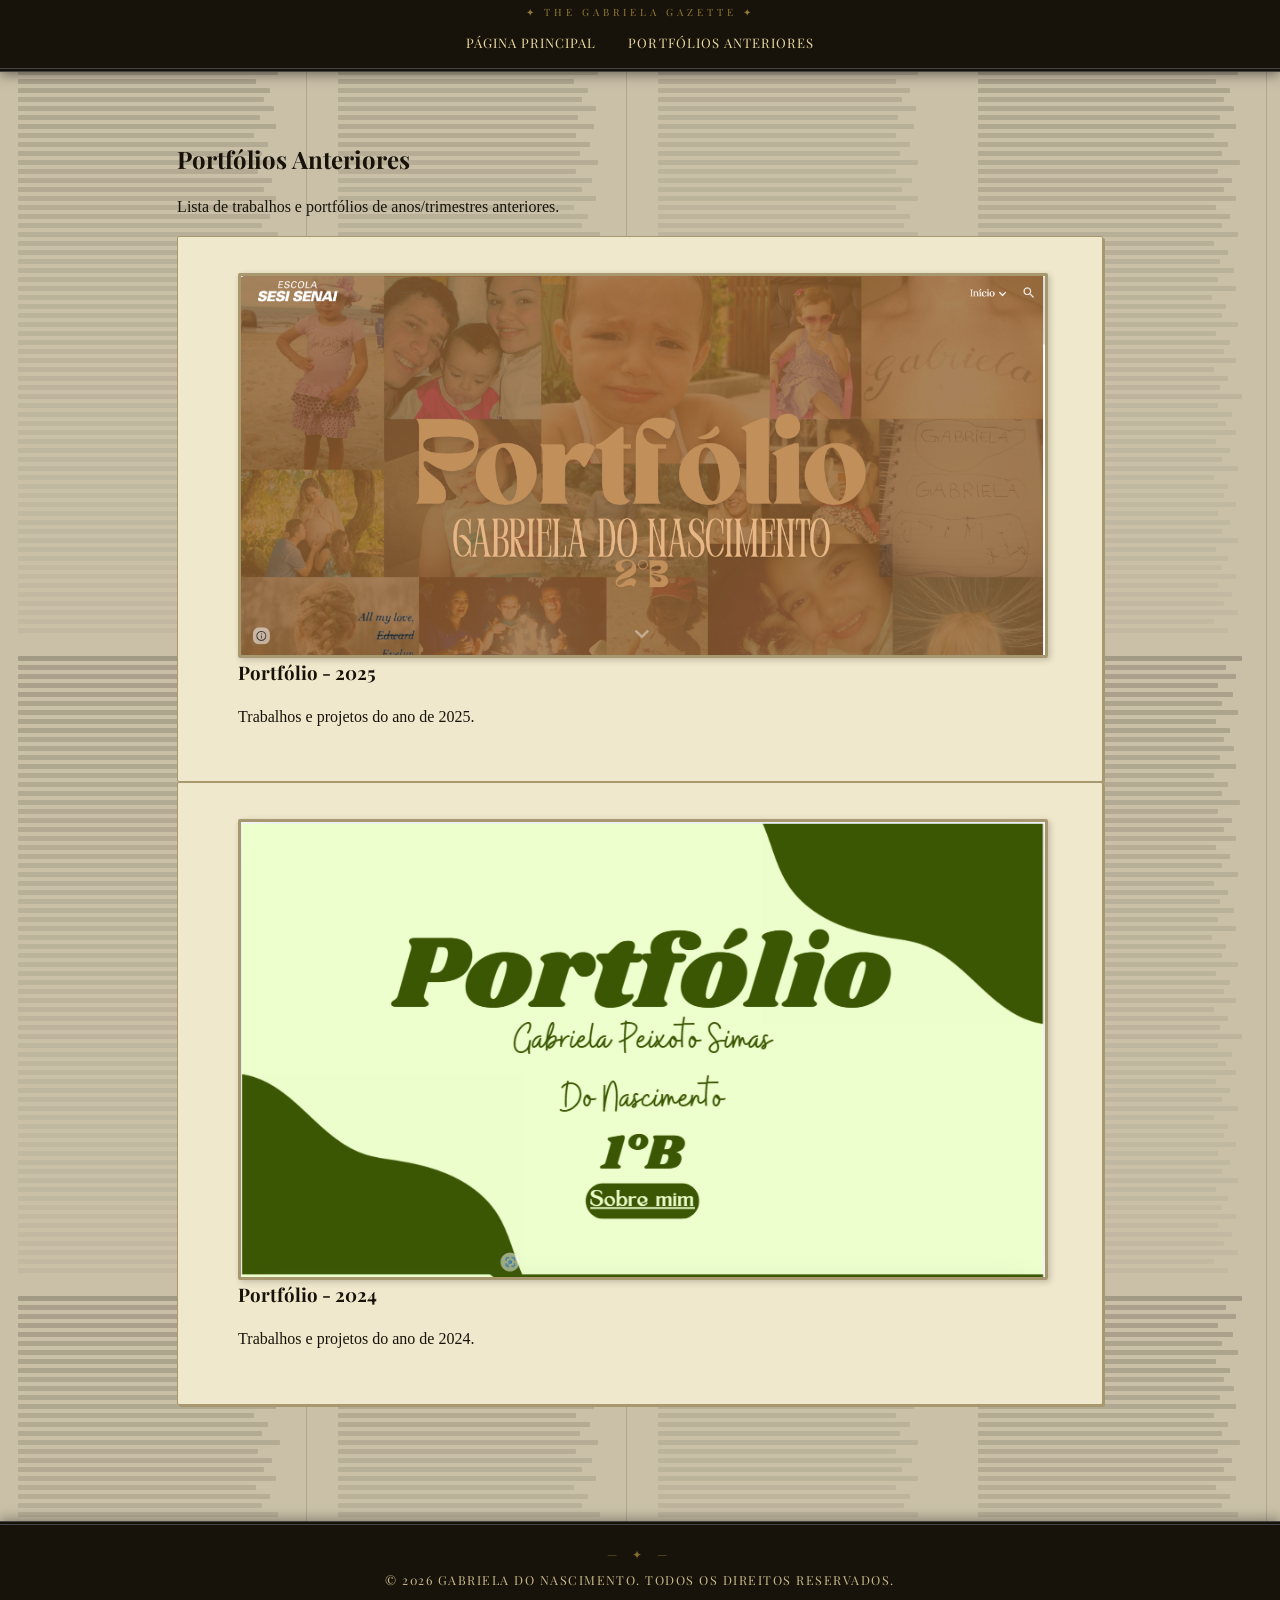
==== commit b2efb2c5: "mensagem do que foi alterado" ====
--- a/anteriores.html
+++ b/anteriores.html
@@ -52,6 +52,10 @@
         </section>
     </main>
 
+    <footer>
+        <p>&copy; 2026 Gabriela do Nascimento. Todos os direitos reservados.</p>
+    </footer>
+
     <script src="script.js"></script>
 </body>
 </html>
--- a/style.css
+++ b/style.css
@@ -30,6 +30,9 @@
     line-height: 1.6;
     -webkit-font-smoothing: antialiased;
     position: relative;
+    min-height: 100vh;
+    display: flex;
+    flex-direction: column;
 
     /* Camada 1: textura de papel envelhecido */
     background-color: var(--j-paper);
@@ -108,6 +111,9 @@
     max-width: 1100px;
     margin: 32px auto;
     padding: 0 24px;
+    flex: 1;
+    width: 100%;
+    box-sizing: border-box;
 }
 
 section {
@@ -461,6 +467,7 @@
     position: absolute;
     top: 16px;
     right: 16px;
+    z-index: 10;
     width: 32px;
     height: 32px;
     border: 2px solid #8a6a3a;
@@ -552,10 +559,67 @@
     color: #3a2e1a;
     line-height: 32px;
 }
+.btn-atividade {
+    display: inline-block;
+    margin-top: 10px;
+    background: var(--j-ink) !important;
+    color: #e8d8a0 !important;
+    padding: 6px 16px;
+    border-radius: 2px !important;
+    text-decoration: none;
+    font-family: 'Playfair Display', serif;
+    font-size: 0.75rem;
+    letter-spacing: 0.1em;
+    text-transform: uppercase;
+    border: 1px solid #555;
+    box-shadow: 3px 3px 0 #000;
+    transition: transform 0.1s, box-shadow 0.1s;
+    line-height: 1.2;
+}
+.btn-atividade:hover {
+    transform: translate(2px, 2px);
+    box-shadow: 1px 1px 0 #000;
+    color: #f8e8b8 !important;
+}
 .popup-vazio {
     color: #9a8a6a;
     font-style: italic;
     line-height: 32px;
+}
+
+/* =============================================
+   FOOTER — rodapé estilo jornal
+   ============================================= */
+footer {
+    background: var(--j-ink);
+    color: var(--j-gold);
+    text-align: center;
+    padding: 20px 24px 18px;
+    margin-top: 48px;
+    border-top: 4px double #444;
+    box-shadow: 0 -2px 12px rgba(0,0,0,0.35);
+    position: relative;
+}
+
+footer::before {
+    content: '— ✦ —';
+    display: block;
+    font-family: 'Playfair Display', Georgia, serif;
+    font-size: 12px;
+    letter-spacing: 6px;
+    color: var(--j-gold);
+    opacity: 0.6;
+    margin-bottom: 6px;
+}
+
+footer p {
+    margin: 0;
+    font-family: 'Playfair Display', Georgia, serif;
+    font-size: 0.78rem;
+    letter-spacing: 0.12em;
+    text-transform: uppercase;
+    color: #e8d8a0;
+    opacity: 0.85;
 }
 
 /* =============================================
